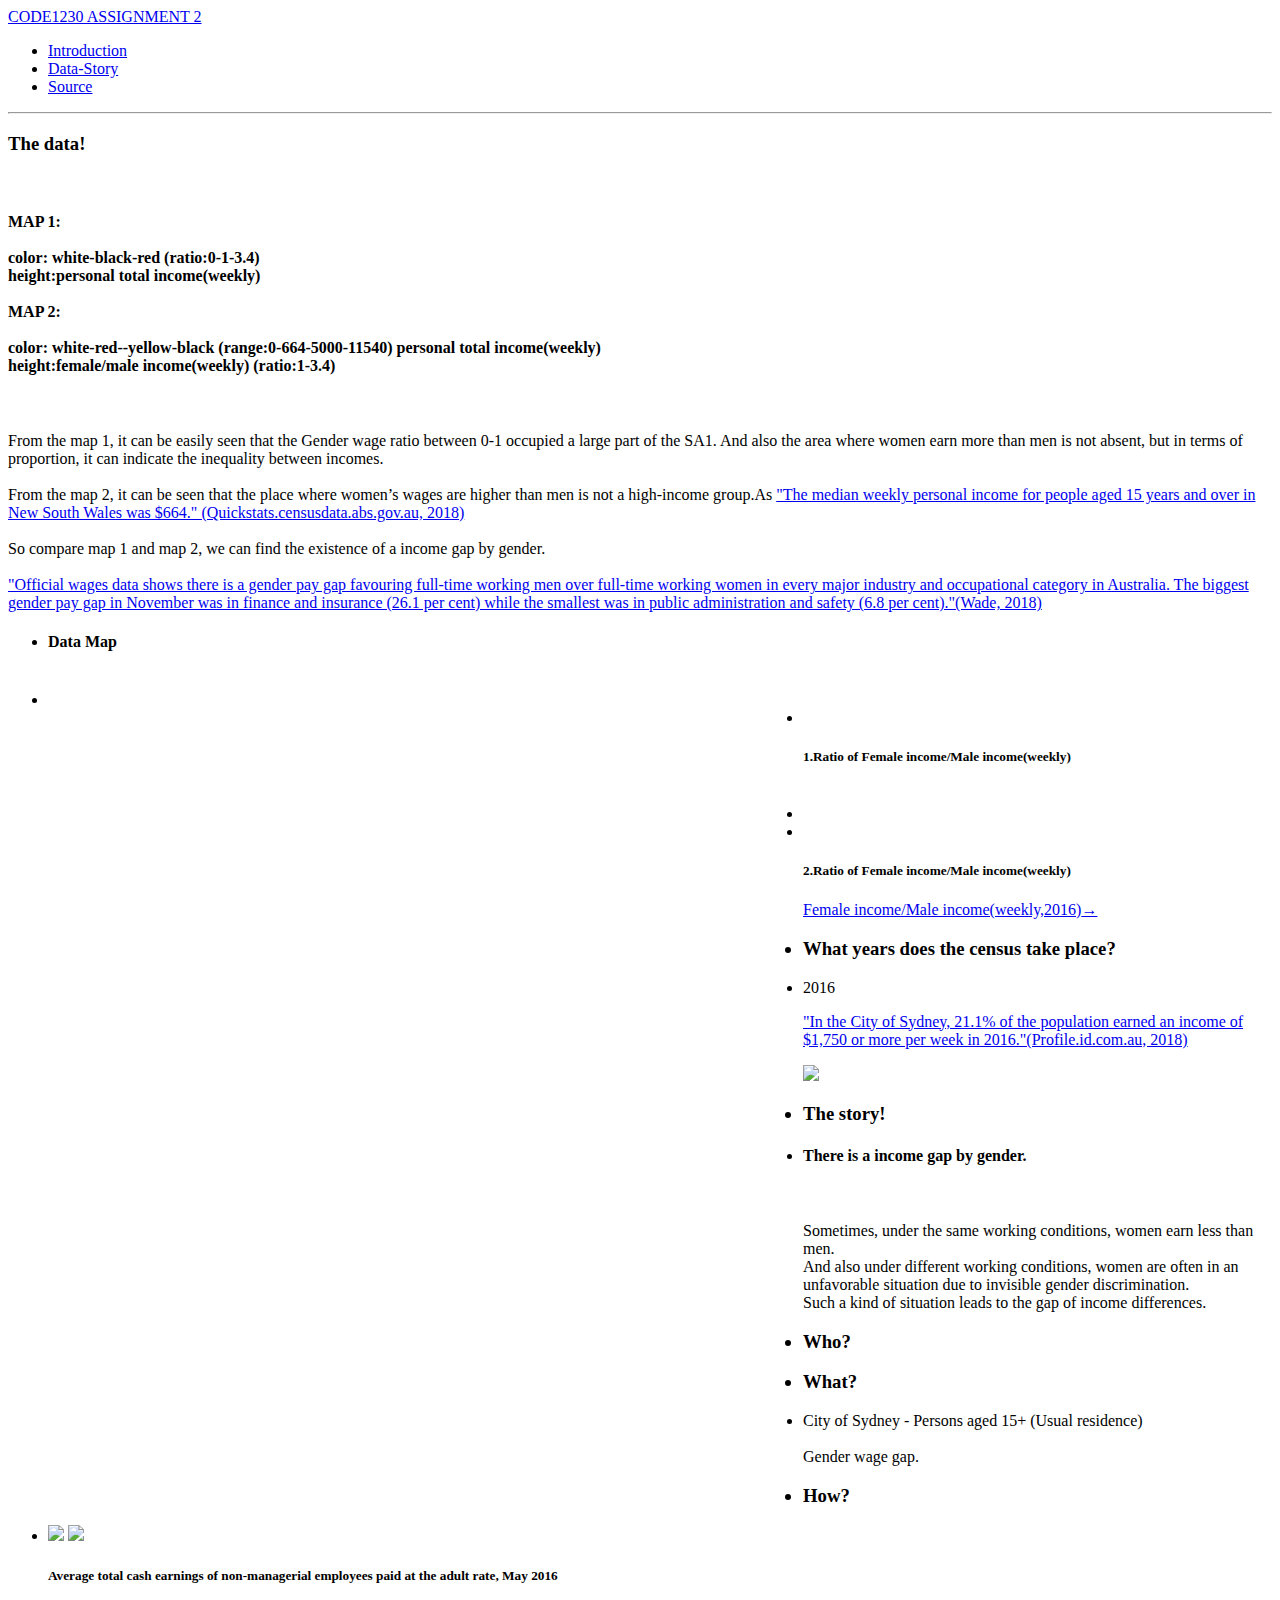
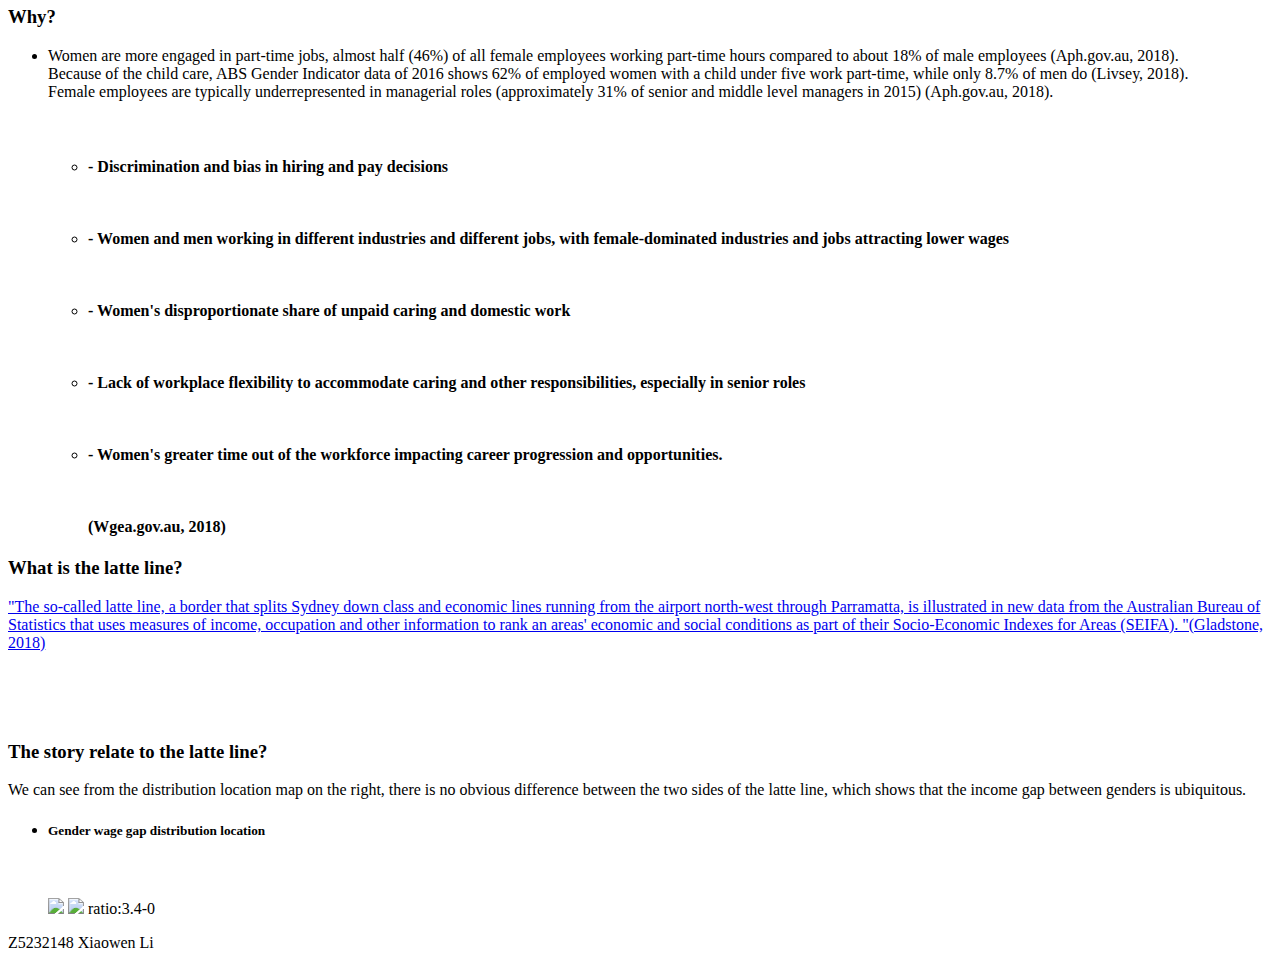
==== map.html @ 1ad5013a "Add files via upload" ====
<!DOCTYPE html>
<html lang="en">
<head>
    <title>data</title>
    <meta charset="utf-8">
    <meta name="author" content="pixelhint.com">
    <meta name="description" content="Heros - Learn How To Convert a PSD Template TO HTML5/CSS3"/>

    <meta name='viewport' content='initial-scale=1,maximum-scale=1,user-scalable=no' />


    <!-- CSS Files -->
    <link rel="stylesheet" type="text/css" href="css/reset.css">
    <link rel="stylesheet" type="text/css" href="css/animate.css">
    <link rel="stylesheet" type="text/css" href="css/main.css">

    <!-- Javascript Files -->
    <script type="text/javascript" src="js/jquery.js"></script>
    <script type="text/javascript" src="js/slider.js"></script>
    <script type="text/javascript" src="js/wow.js"></script>
    <script type="text/javascript" src="js/main.js"></script>

    <script src='https://api.tiles.mapbox.com/mapbox-gl-js/v0.48.0/mapbox-gl.js'></script>
    <link href='https://api.tiles.mapbox.com/mapbox-gl-js/v0.48.0/mapbox-gl.css' rel='stylesheet' />

    <script src='./data.js'></script>
    
 

</head>
<body>

    <!-- header Section -->
    <header>
        <div class="container">
            
            <!-- Jump to github  -->
            <a href="https://lxw5232148.github.io/CODE1230-ASSIGNMENT2/" class="mtitle">
                CODE1230 ASSIGNMENT 2
            </a>

            <!-- Navigation Menu  -->
            <nav>
                <ul>
                    <li><a href="index.html" class="selected">Introduction</a></li>
                    <li><a href="map.html">Data-Story</a></li>
                    <li><a href="source.html">Source</a></li>
                </ul>
            </nav>

        </div>
    </header><!-- end header -->



    

    <div class="container">
            <div class="main">

                <hr/>


<section class="services container clearfix">
            
            <!-- Services Title  -->
            <div class="section_title animated wow fadeInUp">
                <h3><li>The data!</li></h3>

<br/>
<h4>
MAP 1: </br></br>color: white-black-red (ratio:0-1-3.4)      </br>     height:personal total income(weekly)
</br>
</br>
MAP 2: </br></br>color: white-red--yellow-black (range:0-664-5000-11540) personal total income(weekly)     </br>     height:female/male income(weekly) (ratio:1-3.4)
</h4>
</br>
</br>
 From the map 1, it can be easily seen that the Gender wage ratio between 0-1 occupied a large part of the SA1. And also the area where women earn more than men is not absent, but in terms of proportion, it can indicate the inequality between incomes.
</br>
</br>
From the map 2, it can be seen that the place where women’s wages are higher than men is not a high-income group.As <a href="http://quickstats.censusdata.abs.gov.au/census_services/getproduct/census/2016/quickstat/1?opendocument">"The median weekly personal income for people aged 15 years and over in New South Wales was $664."
(Quickstats.censusdata.abs.gov.au, 2018)</a>
</br>
</br>
So compare map 1 and map 2, we can find the existence of a income gap by gender.

</br>
</br>

 <a href="https://www.smh.com.au/business/the-economy/nsw-helps-shrink-the-gender-pay-gap-20180225-p4z1ny.html">"Official wages data shows there is a gender pay gap favouring full-time working men over full-time working women in every major industry and occupational category in Australia. The biggest gender pay gap in November was in finance and insurance (26.1 per cent) while the smallest was in public administration and safety (6.8 per cent)."(Wade, 2018)</a>
 <br/>

            </div>

            <!-- Services List  -->
            <div class="services_list">
                <ul>
                    <li class="animated wow fadeInRight" data-wow-delay=".2s">
                        <h4>Data Map</h4>
                        <br/>
                    </li>

                    <li class="animated wow fadeInRight" data-wow-delay=".2s">
                        <div id='map' style='width:715px;height: 400px;float: left;margin-right: 40px;'>
                            <script>
                            mapboxgl.accessToken = 'pk.eyJ1IjoiY3J1c2gxMTAyIiwiYSI6ImNqYWZhMGttdTEyNmkzMnJ6c3FkaWRzdWgifQ.4D2wtlo2xcG5txDWnv1jCQ';
                            var map = new mapboxgl.Map({
                                container: 'map', // container id
                                style: 'mapbox://styles/mapbox/light-v9', // stylesheet location
                                center: [151.004105,-33.813002], // starting position [lng, lat]
                                zoom: 5,
                                pitch: 35,
                            bearing: 30
                            });
                            map.on('load', function() {
                                map.addLayer({ 
                                    "id": "data", 
                                    "type": "fill-extrusion", 
                                    "source": {
                                        'type': 'geojson', 
                                        'data': data 
                                    },
                                    'paint': {
                                        'fill-extrusion-color' : { 
                                            'property': 'F/M', 
                                            "stops":[
                                            [0, 'white'],
                                            [1, 'black'], 
                                            [3.4, 'red'] 
                                            ]
                                        }, 
                                        'fill-extrusion-height' : {
                                            'property': 'P_TOTAL', "stops":[ 
                                            [0,11540], 
                                            [1, 50000] 
                                            ] 
                                        },
                                        'fill-extrusion-opacity': 0.9
                                         } 
                                     }); 
                            });
                            </script>
                        </div>
                    </li>
                    <li class="animated wow fadeInRight" data-wow-delay=".2s">
                        <br/>
                        <h5>1.Ratio of Female income/Male income(weekly) </h5>
                        <br/>
                    </li>

 
 <li class="animated wow fadeInRight" data-wow-delay=".2s">
            <div id='map3' style='width: 715px; height: 400px; float: left;margin-right: 40px;'></div>
                <script>
                    mapboxgl.accessToken = 'pk.eyJ1IjoiYWxhbnc0MTAiLCJhIjoiY2o2dm5haXU2MTN6ZzJxbW5zNzZiYno1dyJ9.SKQLCI0TiB8PGaPsij9PgQ';
                    var map3 = new mapboxgl.Map({
                        container: 'map3',
                        style: 'mapbox://styles/mapbox/light-v9',
                        center: [151.004105,-33.813002],
                        zoom: 5,
                        pitch: 35,
    bearing: 30
                });
                map3.on('load', function() {
                    map3.addLayer({
                        'id': 'data',
                        'type': 'fill-extrusion',
                        'source': {
                            'type': 'geojson',
                            'data': data
                        },
                        'paint': {
                            'fill-extrusion-color': {
                                // Get the fill-extrusion-color from the source 'color' property.
                                'property': 'P_TOTAL',
                                'stops': [
                    [0, 'white'],
                    [664, 'red'],
                    [5000, 'yellow'],
                    [11540, 'black'] 
                    ]
                            },
                            'fill-extrusion-height': {
                                // Get fill-extrusion-height from the source 'height' property.
                                'property': 'F/M',
                                'stops': [
                                    [1,3.4],
                                    [1,50000]
                                    ]
                            },
                            // Make extrusions slightly opaque for see through indoor walls.
                            'fill-extrusion-opacity': 0.9
                        }
                    });
                });
                </script>

</li>
                    <li class="animated wow fadeInRight" data-wow-delay=".2s">
                        <br/>
 <h5>2.Ratio of Female income/Male income(weekly)</h5>

<a href="https://datapacks.censusdata.abs.gov.au/datapacks/">Female income/Male income(weekly,2016)<span class="arrow">&rarr;</span></a>
                    </li>

            </li>
                    
                </ul>
            </div>

    </section><!-- end services -->





<section class="projects container clearfix">
            
            <!-- Projects Title  -->
            <div class="section_title animated wow fadeInUp">
                <h3><li>What  years  does  the  census  take  place?</li></h3>
            </div>

            <!-- Projects List  -->
            <div class="projects_list clearfix">
                <ul>
                    <li class="animated wow fadeInRight" data-wow-delay=".2s">

                        <p>2016</p>
                        <a href=https://profile.id.com.au/sydney/individual-income>"In the City of Sydney, 21.1% of the population earned an income of $1,750 or more per week in 2016."(Profile.id.com.au, 2018)</a></p>
                        <img src="img/chart.png" width=60%;>

                       
                    </li>
                    
                </ul>
            </div>

    </section>




<!-- Services Section -->
    <section class="services container clearfix">
            
            <!-- Services Title  -->
            <div class="section_title animated wow fadeInUp">
                <h3><li>The story!</li></h3>
            </div>

            <!-- Services List  -->
            <div class="services_list">
                <ul>
                    <li class="animated wow fadeInRight" data-wow-delay=".2s">
                       <h4>There is a income gap by gender.</h4>
                        <br/>
                        <br/>
                        Sometimes, under the same working conditions, women earn less than men. 
                        <br/>
                        And also under different working conditions, women are often in an 
                        unfavorable situation due to invisible gender discrimination. 
                        <br/>
                        Such a kind of situation leads to the gap of income differences.
                    </li>




                </ul>
            </div>

</section>



    <!-- Services Section -->
    <section class="services container clearfix">
            
            <!-- Services Title  -->
            <div class="section_title animated wow fadeInUp">
                <h3><li>Who?</li></h3>
                <h3><li>What?</li></h3>
            </div>

            <!-- Services List  -->
            <div class="services_list">
                <ul>
                    <li class="animated wow fadeInRight" data-wow-delay=".2s">
                        City of Sydney - Persons aged 15+ (Usual residence)
<br>
<br>
                        Gender wage gap.

                    </li>




                </ul>
            </div>
</section>




<!-- Services Section -->
    <section class="services container clearfix">
            
            <!-- Services Title  -->
            <div class="section_title animated wow fadeInUp">
                <h3><li>How?</li></h3>
            </div>

            <!-- Services List  -->
            <div class="services_list">
                <ul>
                    <li class="animated wow fadeInRight" data-wow-delay=".2s">
                       
                       <img src="img/QG_Wages-01.gif" >
                       <img src="img/QG_Wages-02.gif" >

                       <h5>Average total cash earnings of non-managerial employees paid at the adult rate, May 2016</h5>

                    </li>




                </ul>
            </div>
        </section>






<!-- Services Section -->
    <section class="services container clearfix">
            
            <!-- Services Title  -->
            <div class="section_title animated wow fadeInUp">
                <h3><li>Why?</li></h3>
            </div>

            <!-- Services List  -->
            <div class="services_list">
                <ul>
                    <li class="animated wow fadeInRight" data-wow-delay=".2s">
                        
                        Women are more engaged in part-time jobs, almost half (46%) of all female employees working part-time hours compared to about 18% of male employees (Aph.gov.au, 2018).
<br>
                        Because of the child care, ABS Gender Indicator data of 2016 shows 62% of employed women with a child under five work part-time, while only 8.7% of men do (Livsey, 2018).
<br>
                        Female employees are typically underrepresented in managerial roles (approximately 31% of senior and middle level managers in 2015) (Aph.gov.au, 2018).

                        <br/>
                        <br/>
                        <br/>
                        <ul><h4>
                        <li>- Discrimination and bias in hiring and pay decisions</li><br/><br/><br/>


                        <li>- Women and men working in different industries and different jobs, with female-dominated industries and jobs attracting lower wages</li><br/><br/><br/>


                        <li>- Women's disproportionate share of unpaid caring and domestic work</li><br/><br/><br/>


                        <li>- Lack of workplace flexibility to accommodate caring and other responsibilities, especially in senior roles</li>
<br/><br/><br/>

                        <li>- Women's greater time out of the workforce impacting career progression and opportunities.</li><br/><br/><br/>

                        (Wgea.gov.au, 2018)
                    </ul></h4>


                    </li>




                </ul>
            </div>

</section>

<section class="projects container clearfix">
            
            <!-- Projects Title  -->
            <div class="section_title animated wow fadeInUp">
                <h3><li>What  is  the  latte  line?</li></h3>
                <a href="https://www.smh.com.au/national/nsw/sydney-s-latte-line-exposes-a-city-divided-20180327-p4z6et.html"><p>"The so-called latte line, a border that splits Sydney down class and economic lines running from the airport north-west through Parramatta, is illustrated in new data from the Australian Bureau of Statistics that uses measures of income, occupation and other information to rank an areas' economic and social conditions as part of their Socio-Economic Indexes for Areas (SEIFA). "(Gladstone, 2018)</p></a>

                    <br/>
                <br/>
                <br/>
                <h3><li>The story  relate  to  the  latte  line?</li></h3>

                <p>We can see from the distribution location map on the right, there is no obvious difference between the two sides of the latte line, which shows that the income gap between genders is ubiquitous.</p>
            </div>


            <div class="projects_list clearfix">
                <ul>
                    
                      <li class="animated wow fadeInRight" data-wow-delay=".2s">

                        <h5>Gender wage gap distribution location</h5>

                        <br/>
                        <br/>
                        
                        <img src="img/2.png" width="auto">
                        <img src="img/3.jpg" width="auto"> ratio:3.4-0

                       
                    </li>
                    
                    
                </ul>
            </div>


            

    </section>


    </section><!-- end services -->
</div>
</div>

    <!-- Footer Section -->
    <footer>
        <div class="container">
            
            Z5232148 Xiaowen Li

            </div>

        </div>

    </footer><!-- end footer -->

</body>
</html>
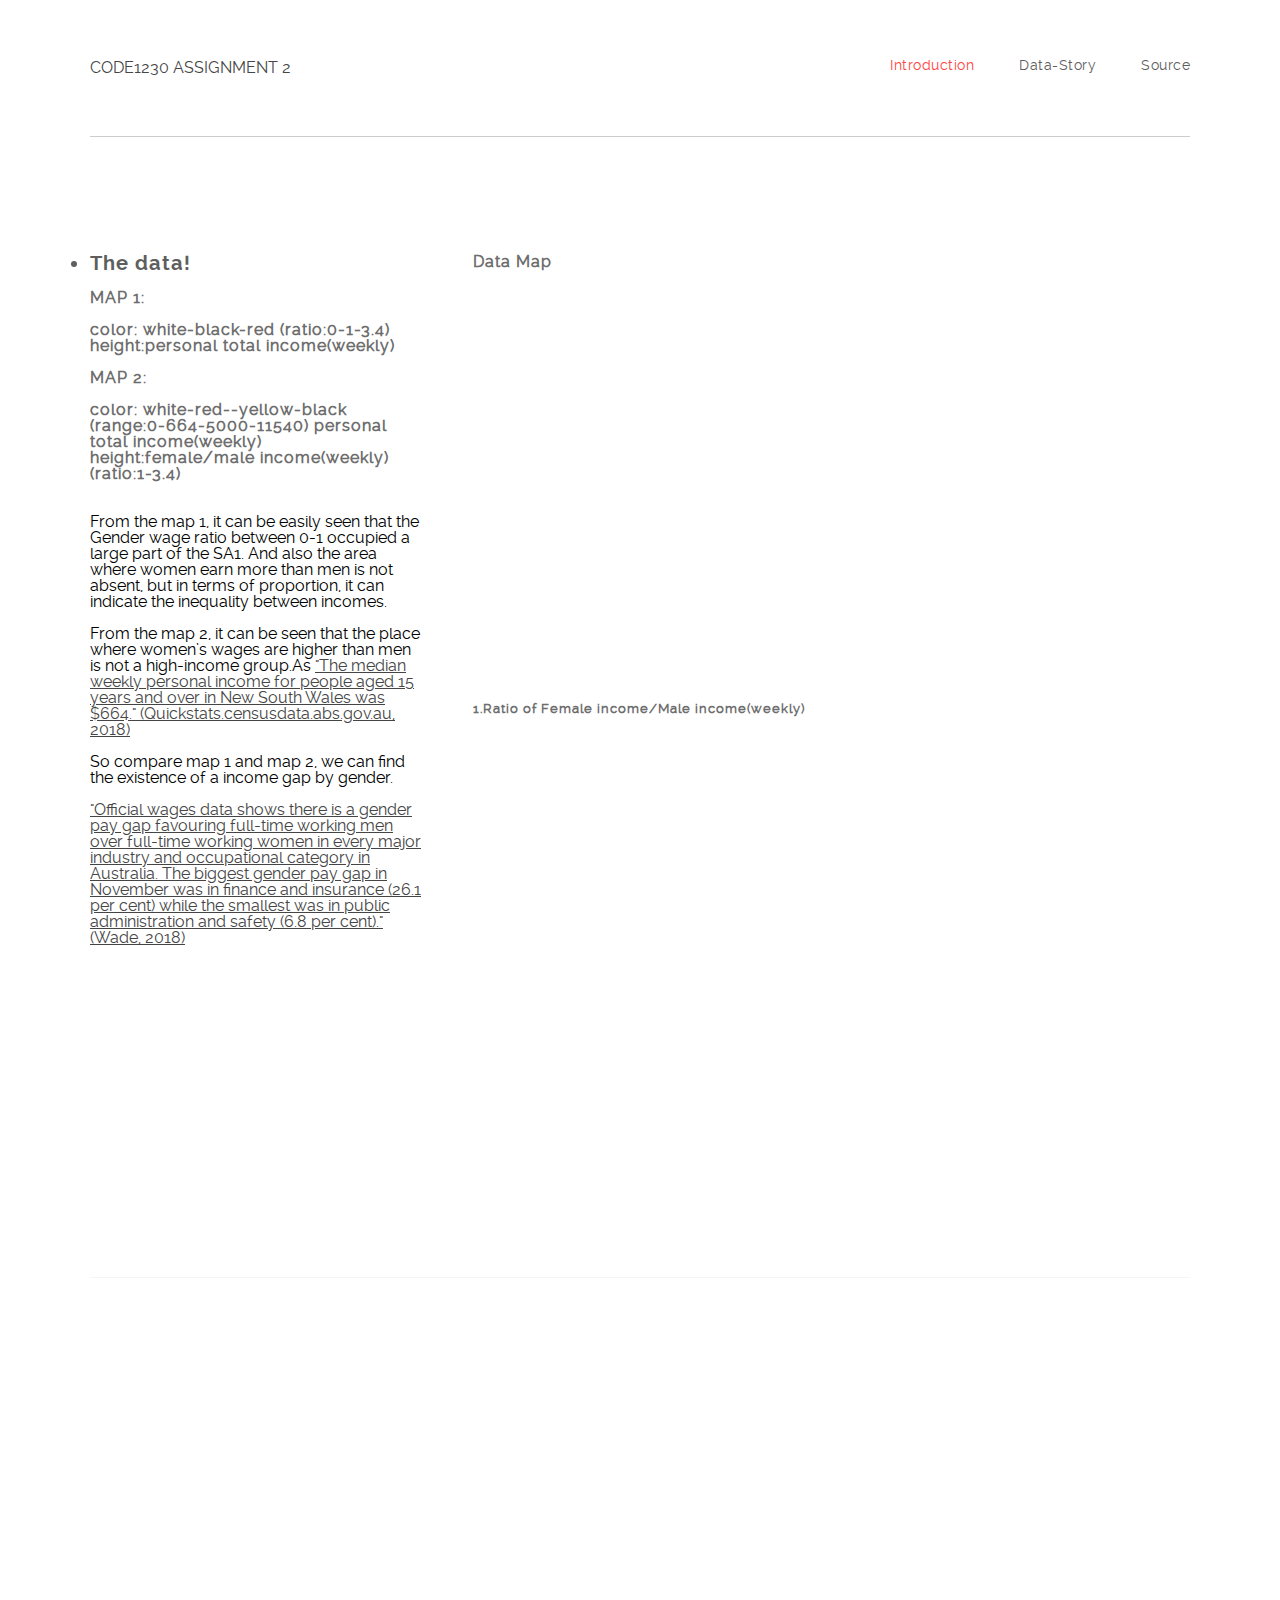
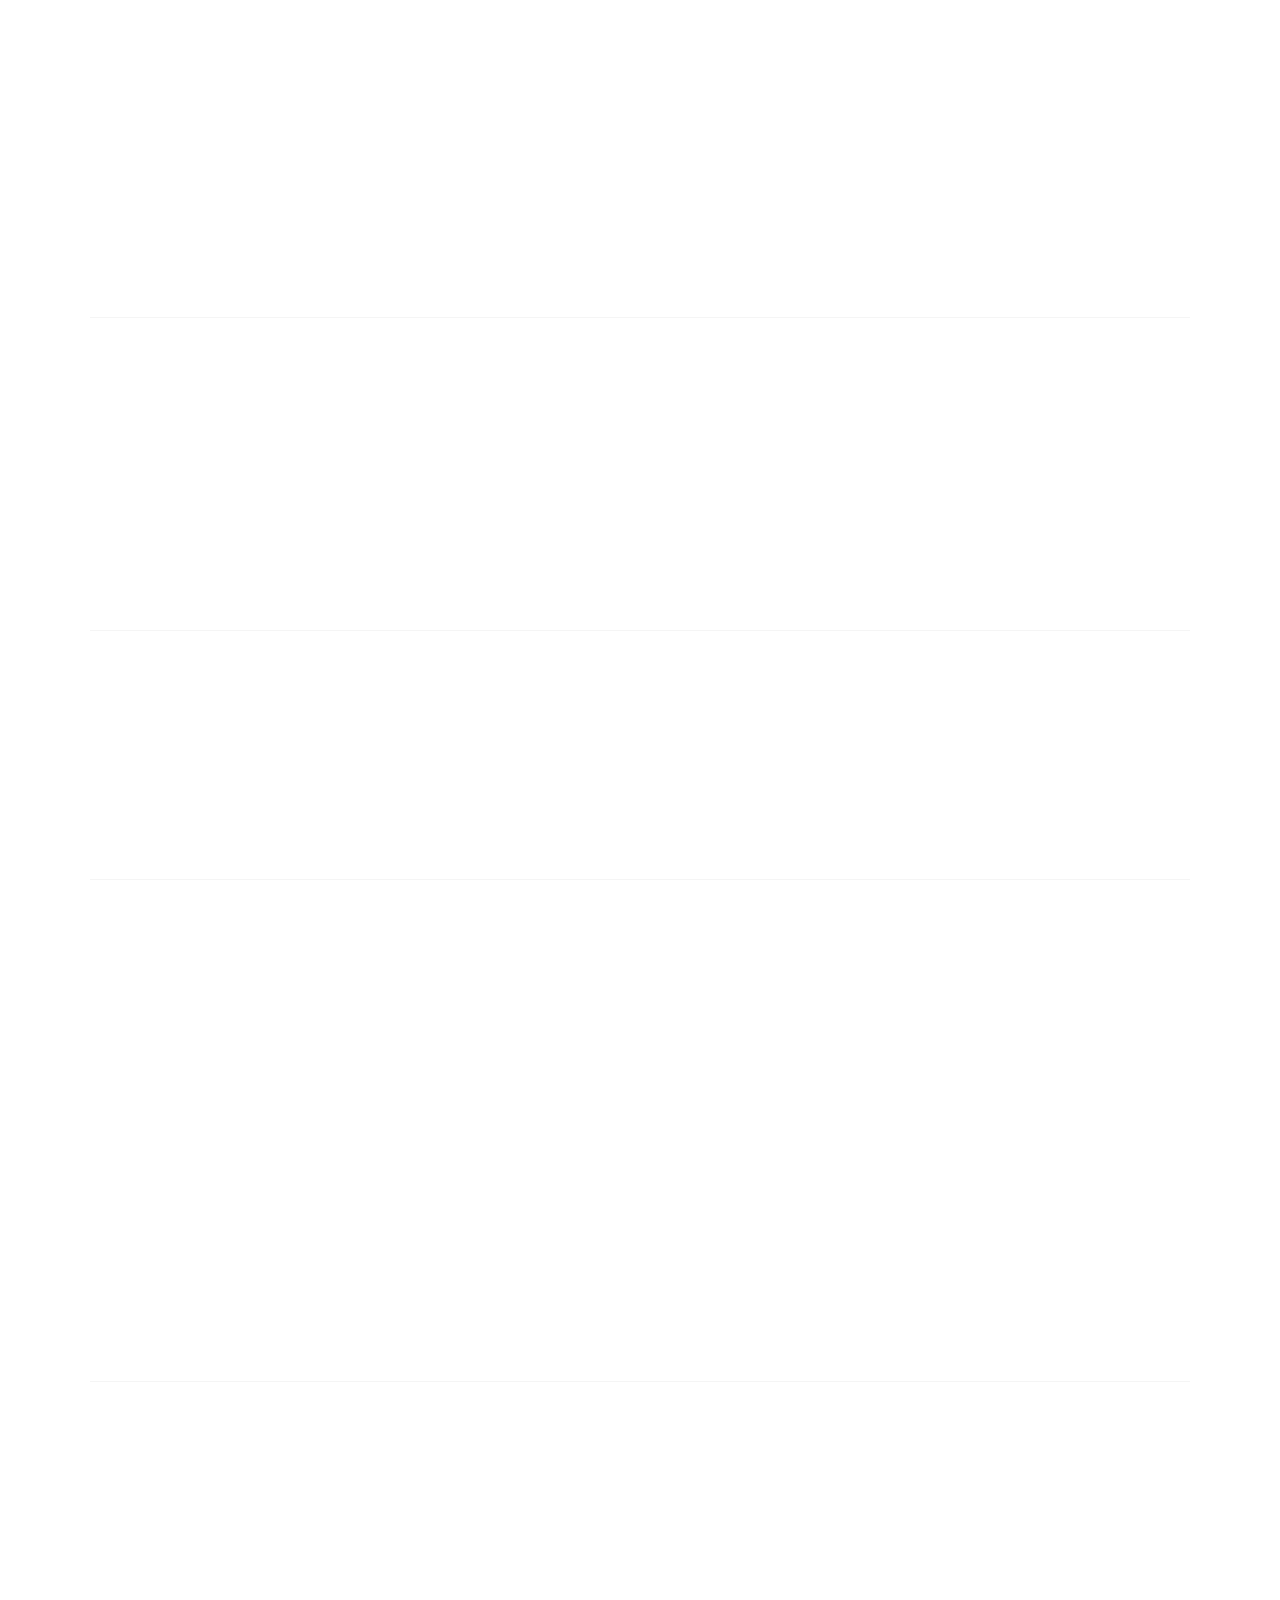
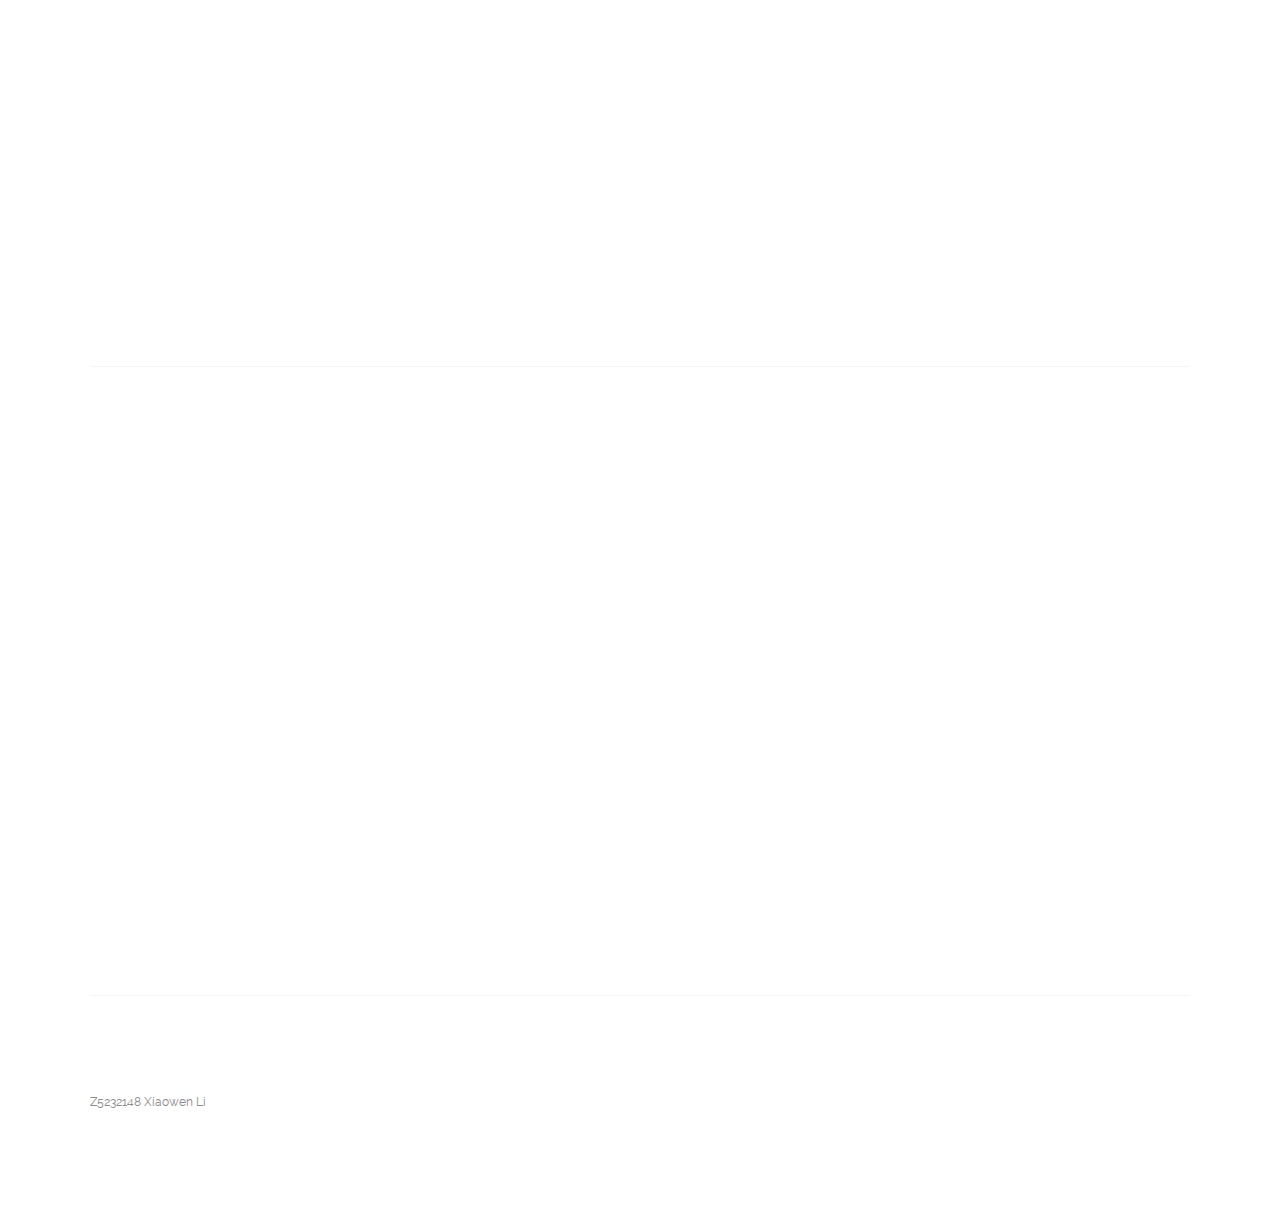
==== commit 3ec3bfb2: "Update map.html" ====
--- a/map.html
+++ b/map.html
@@ -415,7 +415,7 @@
                         <br/>
                         
                         <img src="img/2.png" width="auto">
-                        <img src="img/3.jpg" width="auto"> ratio:3.4-0
+                        <img src="img/3.JPG" width="auto"> ratio:3.4-0
 
                        
                     </li>
@@ -447,4 +447,4 @@
     </footer><!-- end footer -->
 
 </body>
-</html>+</html>
--- a/css/main.css
+++ b/css/main.css
@@ -0,0 +1,326 @@
+/*
+
+************************************************* 
+
+    Template Author : pixelhint.com
+    Author Email    : contact@pixelhint.com
+    Template Name   : Heros
+    
+    
+************************************************* 
+    
+*/
+
+
+
+/*  Fonts  */
+@font-face {
+    font-family: 'raleway-regular';
+    src: url('../fonts/raleway-regular.eot');
+    src: url('../fonts/raleway-regular.eot?#iefix') format('embedded-opentype'),
+         url('../fonts/raleway-regular.woff') format('woff'),
+         url('../fonts/raleway-regular.ttf') format('truetype'),
+         url('../fonts/raleway-regular.svg#ralewayregular') format('svg');
+    font-weight: normal;
+    font-style: normal;
+
+}
+
+
+@font-face {
+    font-family: 'raleway-bold';
+    src: url('../fonts/raleway-bold.eot');
+    src: url('../fonts/raleway-bold.eot?#iefix') format('embedded-opentype'),
+         url('../fonts/raleway-bold.woff') format('woff'),
+         url('../fonts/raleway-bold.ttf') format('truetype'),
+         url('../fonts/raleway-bold.svg#ralewaybold') format('svg');
+    font-weight: normal;
+    font-style: normal;
+
+}
+
+
+@font-face {
+    font-family: 'raleway-semibold';
+    src: url('../fonts/raleway-semibold.eot');
+    src: url('../fonts/raleway-semibold.eot?#iefix') format('embedded-opentype'),
+         url('../fonts/raleway-semibold.woff') format('woff'),
+         url('../fonts/raleway-semibold.ttf') format('truetype'),
+         url('../fonts/raleway-semibold.svg#ralewaysemibold') format('svg');
+    font-weight: normal;
+    font-style: normal;
+
+}
+
+
+
+/*  General CSS*/
+
+h1, h2, h3, h4, h5 ,h6{
+    color: #6d6d6d;
+    font-family: "raleway-regular", arial;
+    letter-spacing: 1px;
+}
+
+h1              { font-size: 2em;}
+h2              { font-size: 1.5em;}
+h3              { font-size: 1.17em;}
+h5              { font-size: .83em;}
+h6              { font-size: .75em;}
+h1, h2, h3, h4,
+h5, h6          { font-weight: bolder }
+
+.clearfix:before,  
+.clearfix:after {  
+    content: " ";  
+    display: table;  
+}  
+.clearfix:after {  
+    clear: both;  
+}  
+ 
+.clearfix {  
+    *zoom: 1;  
+}
+
+.container{
+    font-family: "raleway-regular", arial;
+    width: 1100px;
+    margin: 0 auto;
+}
+
+
+
+/*  header  */
+header{
+    width: 100%;
+    height: 100px;
+    background: #ffffff;
+    position: relative;
+}
+
+header .mtitle{
+    margin-top: 40px;
+    float: left;
+    text-decoration:none;
+}
+
+
+header nav{
+    float: right;
+    margin-top: 37px;
+}
+
+header nav ul li{
+    list-style: none;
+    float: left;
+    margin-left: 45px;
+}
+
+header nav ul li a{
+    text-decoration: none;
+    color: #5e5d5d;
+    font-family: "raleway-regular", arial;
+    font-size: 14px;
+    letter-spacing: .5px;
+
+    transition:all .2s linear;
+    -o-transition:all .2s linear;
+    -moz-transition:all .2s linear;
+    -webkit-transition:all .2s linear;
+}
+
+header nav ul li a:hover,
+header nav ul .selected{
+    color: #ff4242;
+}
+
+
+/*  services  */
+.services{
+    padding: 100px 0;
+    border-bottom: 1px solid #f5f5f5;
+}
+
+.section_title{
+    width: 333px;
+    height: auto;
+    margin-right: 50px;
+    float: left;
+}
+
+.section_title h3{
+    color: #5e5e5e;
+    font-family: "raleway-bold", arial;
+    font-size: 20px;
+    font-weight: bold;
+    margin: 0 0 40px 0;
+}
+
+.services h2,
+.services h3{
+    margin: 0;
+}
+
+
+.services .services_list{
+    width: 717px;
+    float: right;
+}
+
+.services .services_list ul{
+    list-style: none;
+}
+
+.services .services_list ul li{
+    width: 100%;
+    float: left;
+    margin-right: 40px;
+}
+
+.services .services_list ul li{
+    width: 100%;
+    float: left;
+    margin-right: 40px;
+}
+
+.services .services_list ul li:last-child{
+    margin-right: 0;
+}
+
+.services .services_list h3{
+    color: #5e5e5e;
+    font-family: "raleway-bold", arial;
+    font-size: 20px;
+    font-weight: bold;
+    margin-bottom: 40px;
+}
+
+.services .services_list p{
+    color: #8c8b8b;
+    font-family: "raleway-regular";
+    font-size: 14px;
+    margin-bottom: 30px;
+    line-height: 24px;
+    letter-spacing: .5px;
+}
+
+.services .services_list a{
+    text-decoration: none;
+    color: #6c6c6c;
+    font-family: "raleway-regular";
+    font-size: 13px;
+    letter-spacing: .5px;
+}
+
+.services .services_list a .arrow{
+    margin-left: 5px;
+    font-size: 16px;
+}
+
+.services .services_list .img{
+    margin-top:10px;
+    margin-bottom: 10px;
+}
+
+
+/*  projects  */
+.projects{
+    padding: 100px 0;
+    border-bottom: 1px solid #f5f5f5;
+}
+
+.projects .section_title .details{
+    text-decoration: none;
+    color: #6d6d6d;
+    font-family: "raleway-regular", arial;
+    font-size: 10px;
+    letter-spacing:5px;
+}
+
+.projects .section_title .details .arrow{
+    margin-left: 5px;
+}
+
+.projects_list ul{
+    list-style: none;
+}
+
+
+
+.projects_list ul li .map{
+    left: 50%;
+    margin-left: -29px;
+}
+
+
+
+.projects_list ul li .map{
+    float: left;
+    margin-right: 40px;
+}
+
+
+
+/*  call to action  */
+.cta{
+    width: 100%;
+    padding: 100px 0;
+    background: #fafafa;
+    text-align: center;
+}
+
+.cta .cta_title{
+    color: #5e5e5e;
+    font-family: "raleway-bold", arial;
+    font-size: 25px;
+    font-weight: bold;
+    text-transform: uppercase;
+    margin-bottom: 70px;
+}
+
+.cta a{
+    text-decoration: none;
+    padding: 20px 40px;    
+    background-color: #ff4141;
+    color: #fff;
+    font-family: "raleway-regular", arial;
+    font-size: 18px;
+    letter-spacing: .5px;
+
+
+    border-radius: 2px;
+    -o-border-radius: 2px;
+    -moz-border-radius: 2px;
+    -webkit-border-radius: 2px;
+
+    transition:all .2s linear;
+    -o-transition:all .2s linear;
+    -moz-transition:all .2s linear;
+    -webkit-transition:all .2s linear;
+    
+
+}
+
+.cta a:hover{
+    background: #f23131;
+}
+
+
+
+
+
+
+/*  footer  */
+footer{
+    color: #8d8b8b;
+    padding: 100px 0;
+    font-family: "raleway-regular", arial;
+    font-size: 12px;
+}
+
+
+    body { margin:0; padding:20px; }
+    #map { position:static; top:50px; bottom:20px; width:50%; }
+    #map3 { position:static; top:50px; bottom:20px; width:50%; }
+
